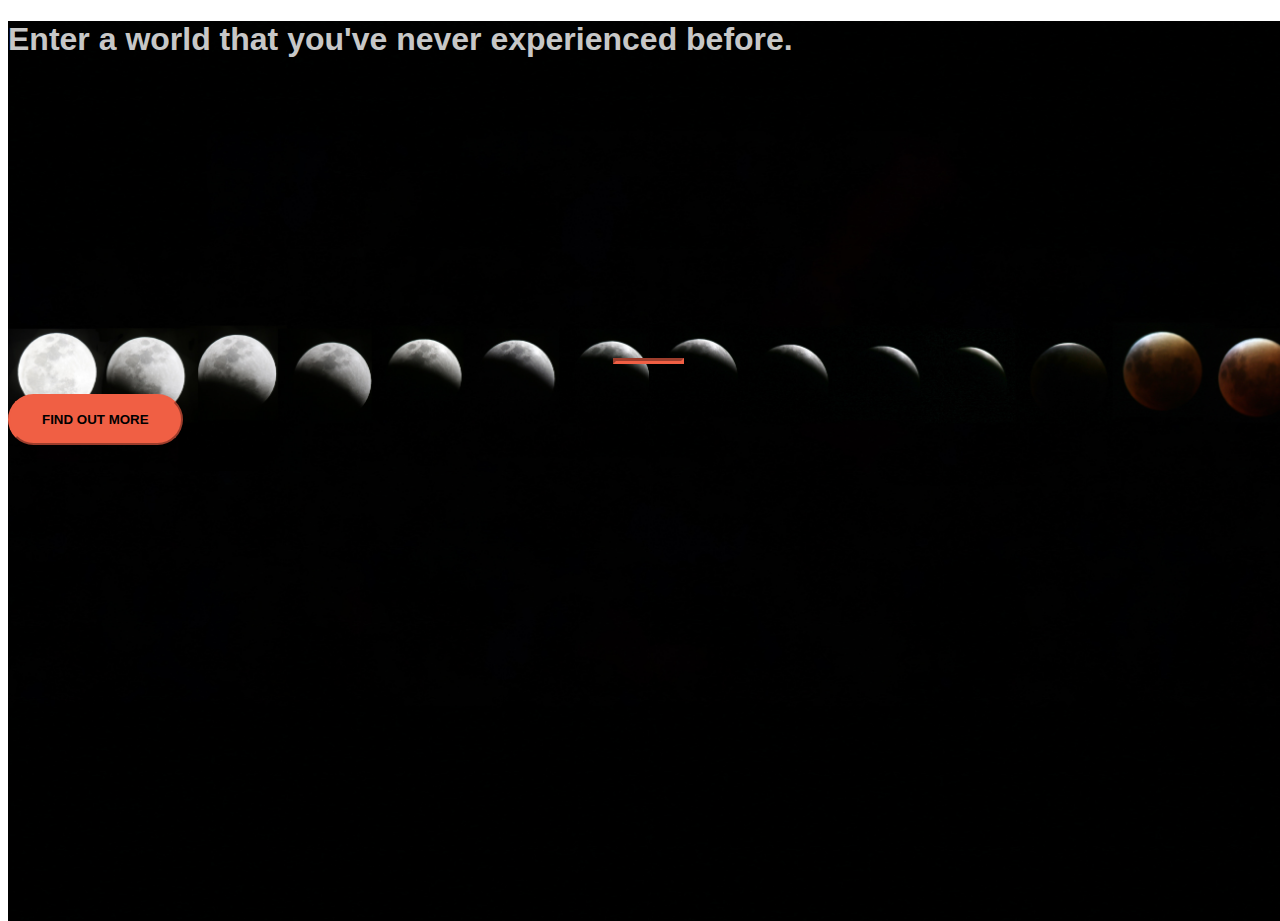
==== index.html @ a0482369 "Uploading website" ====
<!DOCTYPE html>
<html>
<head>
	<title>Startup</title>


<link href="https://fonts.googleapis.com/css?family=Krona+One" rel="stylesheet">

<link rel="stylesheet" href="https://maxcdn.bootstrapcdn.com/bootstrap/4.0.0-alpha.6/css/bootstrap.min.css" integrity="sha384-rwoIResjU2yc3z8GV/NPeZWAv56rSmLldC3R/AZzGRnGxQQKnKkoFVhFQhNUwEyJ" crossorigin="anonymous">


<link href="style.css" rel="stylesheet">
</head>
<body>
	<header class="startup text-center text-white d-flex">
      <div class="container my-auto">
        <div class="row">
          <div class="col-lg-12 my-auto">
            <h1 class="text-uppercase faded">
              <strong>Enter a world that you've never experienced before.</strong>
            </h1>
            <hr>
          </div>
          <div class="col-lg-12 my-auto">
          	<!-- Begin MailChimp Signup Form -->
<link href="//cdn-images.mailchimp.com/embedcode/slim-10_7.css" rel="stylesheet" type="text/css">
<style type="text/css">
	#mc_embed_signup{ clear:left; font:14px Helvetica,Arial,sans-serif; }
	/* Add your own MailChimp form style overrides in your site stylesheet or in this style block.
	   We recommend moving this block and the preceding CSS link to the HEAD of your HTML file. */
</style>
<div id="mc_embed_signup">
<form action="https://devtbone.us17.list-manage.com/subscribe/post?u=2f4fa29d9517787e424dca1d0&amp;id=70e29adc7a" method="post" id="mc-embedded-subscribe-form" name="mc-embedded-subscribe-form" class="validate" target="_blank" novalidate>
    <div id="mc_embed_signup_scroll">
    <!-- real people should not fill this in and expect good things - do not remove this or risk form bot signups-->
    <div style="position: absolute; left: -5000px;" aria-hidden="true"><input type="text" name="b_2f4fa29d9517787e424dca1d0_70e29adc7a" tabindex="-1" value=""></div>
    <div class="clear"><button class="btn btn-primary btn-xl">Find Out More</button></div>
    </div>
</form>
</div>
</
<!--End mc_embed_signup-->
            
          </div>
        </div>
      </div>
  </header>

</body>
</html>
---- style.css ----
body,
html {
  width: 100%;
  height: 100%; 
}

body {
  font-family: 'Krona+One', sans-serif;
}

hr {
  max-width: 65px;
  border-width: 3px;
  border-color: #F05F44; 
}

.faded {
  color: rgba(255, 255, 255, 0.8); 
}

header.startup {
  background-position: center;
  background-image: url("moon.jpg");
  background-size: cover;
  height: 100%;
}

header.startup hr {
  margin-top: 300px;
  margin-bottom: 30px; 
}

header.startup h1 {
  font-size: 2rem; 
}

.btn {
  font-weight: 700;
  text-transform: uppercase;
  border-radius: 300px;
  font-family: 'Krona+One', sans-serif;
}

.btn-xl {
  padding: 1rem 2rem; 
}

.btn-primary {
  background-color: #F05F44;
  border-color: #F05F44; }

.btn-primary:hover {
  background-color: #ee4b08;
  border-color: #ee4b08;
  border-width: 5px;
  cursor: pointer;
}
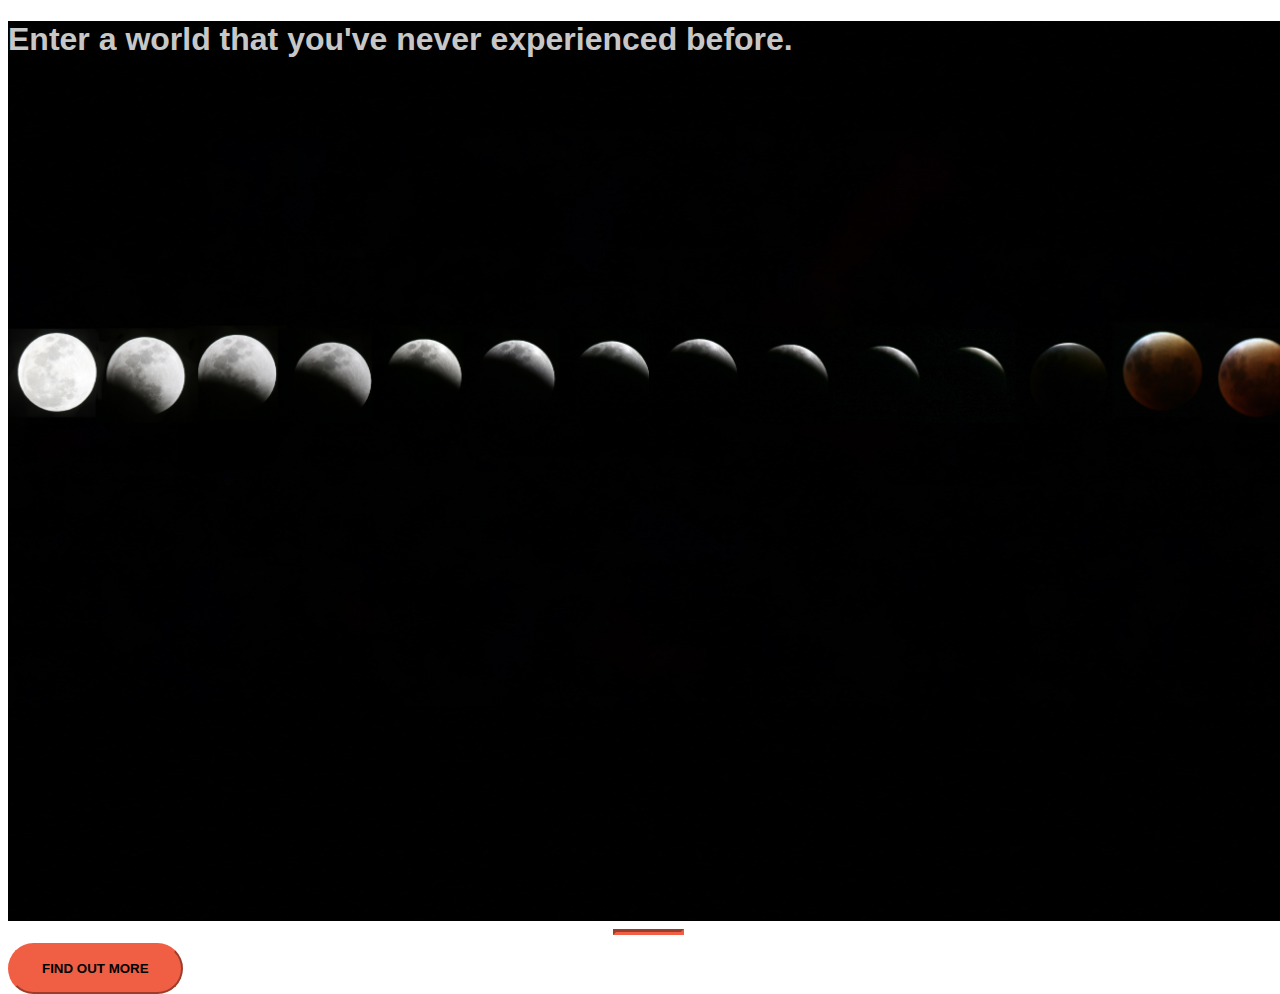
==== commit 2bec1339: "Update index.html" ====
--- a/index.html
+++ b/index.html
@@ -19,6 +19,8 @@
             <h1 class="text-uppercase faded">
               <strong>Enter a world that you've never experienced before.</strong>
             </h1>
+		  
+		  </header>
             <hr>
           </div>
           <div class="col-lg-12 my-auto">
@@ -38,13 +40,11 @@
     </div>
 </form>
 </div>
-</
 <!--End mc_embed_signup-->
-            
-          </div>
+            </div>
         </div>
       </div>
-  </header>
+  
 
 </body>
-</html>+</html>
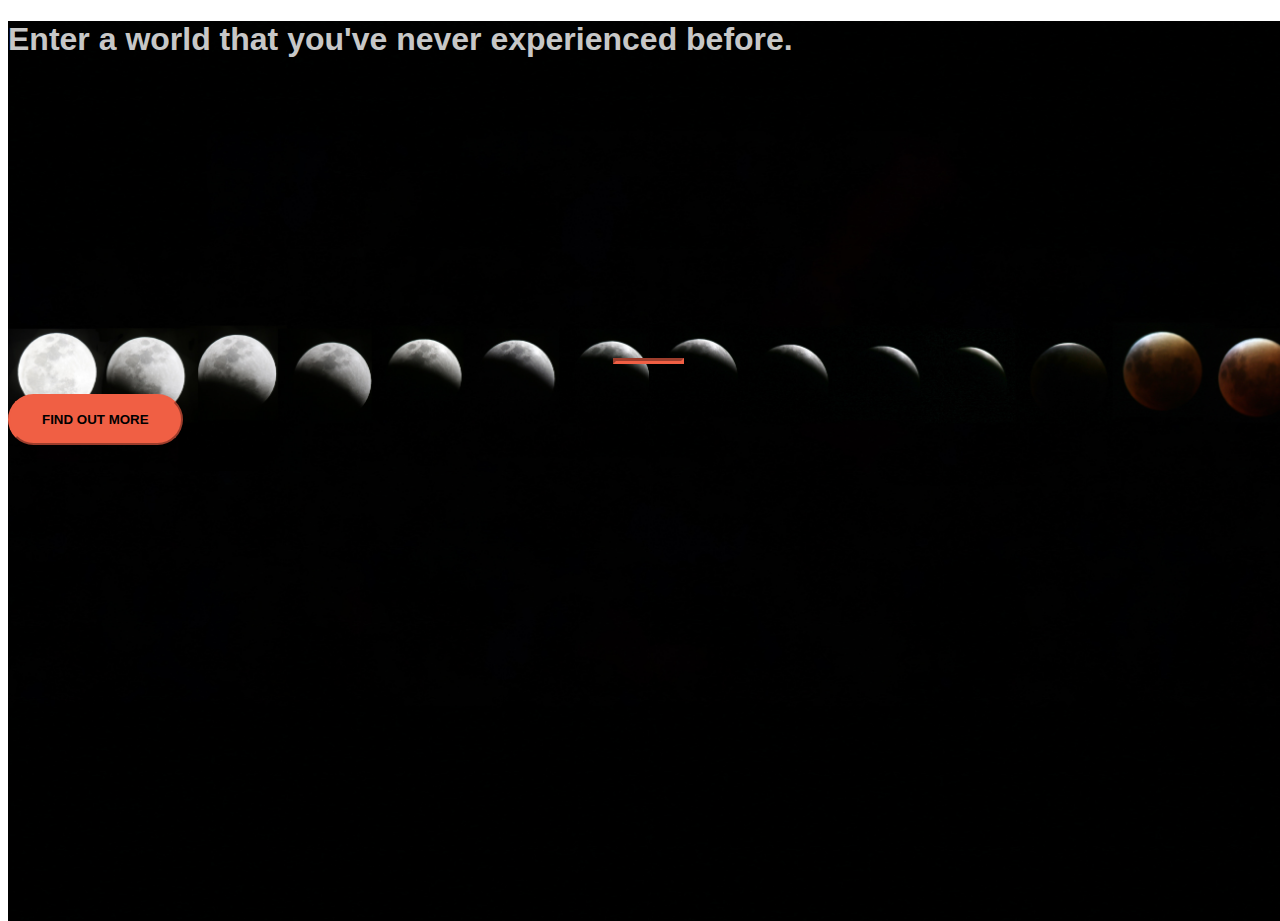
==== commit fb112e17: "Update index.html" ====
--- a/index.html
+++ b/index.html
@@ -20,7 +20,7 @@
               <strong>Enter a world that you've never experienced before.</strong>
             </h1>
 		  
-		  </header>
+		  
             <hr>
           </div>
           <div class="col-lg-12 my-auto">
@@ -44,7 +44,7 @@
             </div>
         </div>
       </div>
-  
+  </header>
 
 </body>
 </html>
